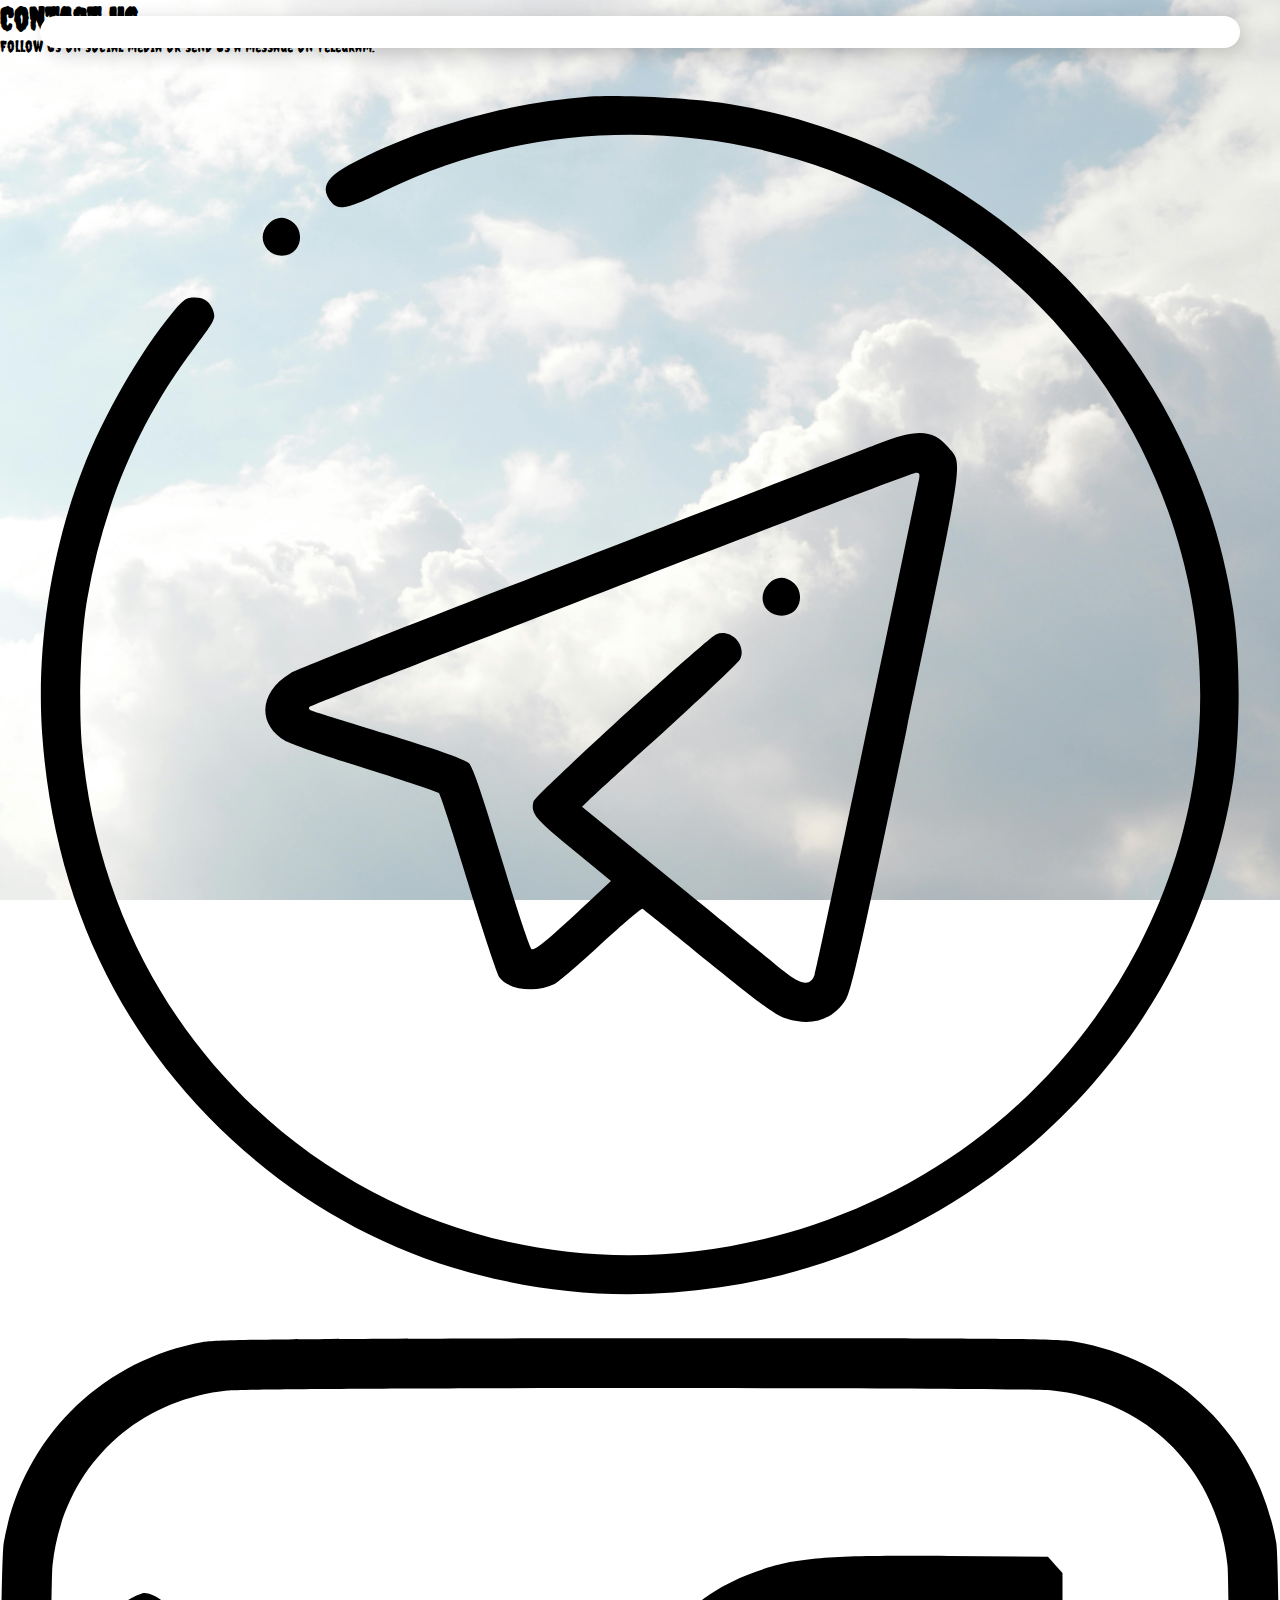
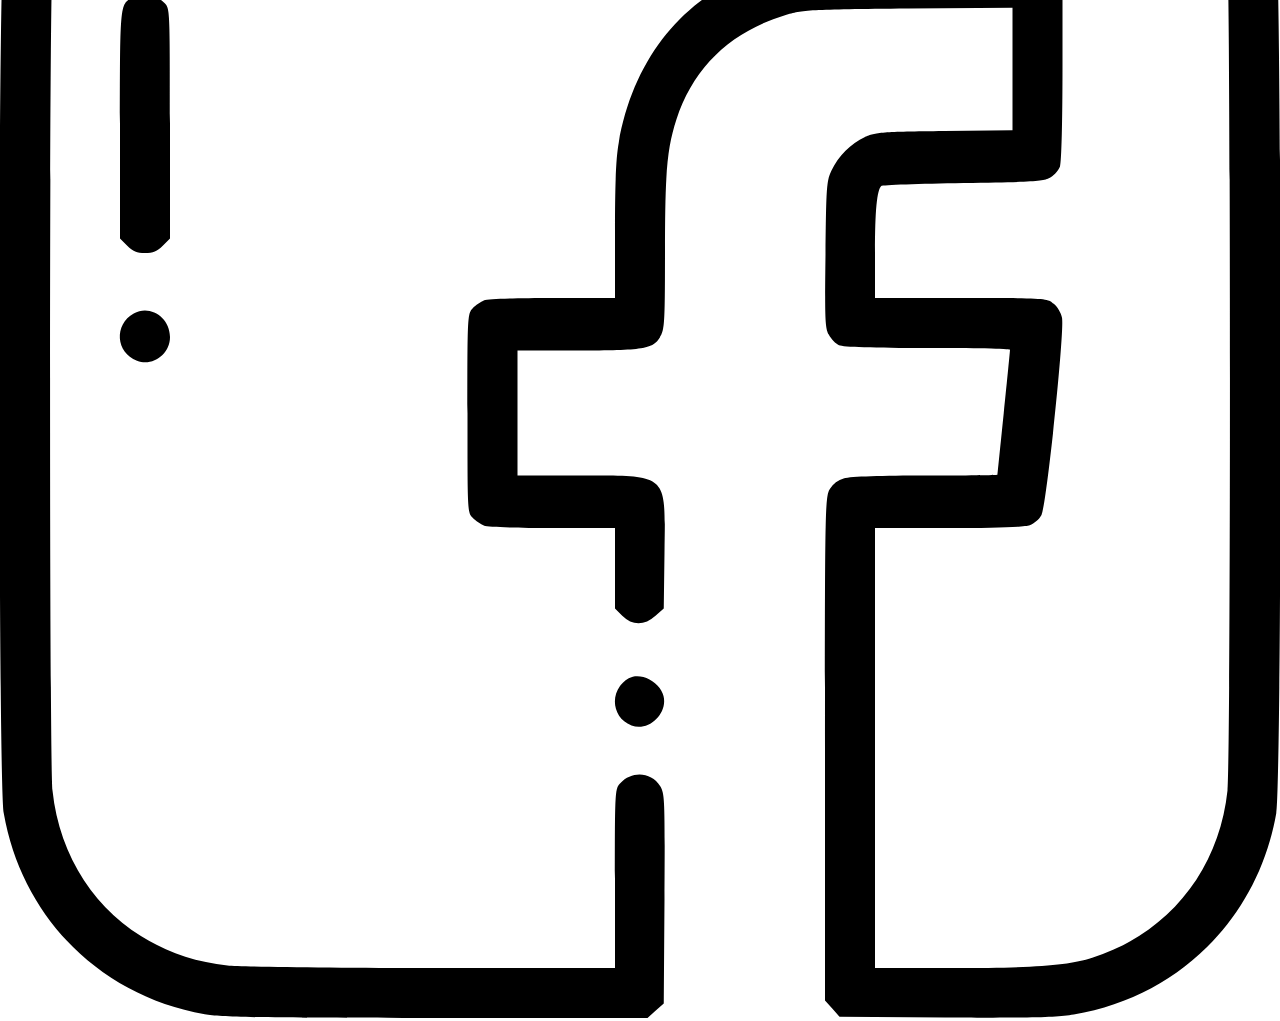
==== contacts.html @ 4fce7c7a "Add files via upload" ====
<!DOCTYPE html>
<html lang="en kh">
  <head>
    <meta charset="UTF-8" />
    <meta name="viewport" content="width=device-width, initial-scale=1.0" />
    <title>SCORPIO STORE</title>
    <link rel="preconnect" href="https://fonts.googleapis.com" />
    <link rel="preconnect" href="https://fonts.gstatic.com" crossorigin />
    <link
      href="https://fonts.googleapis.com/css2?family=Creepster&family=Poetsen+One&family=Poppins:ital,wght@0,100;0,200;0,300;0,400;0,500;0,600;0,700;0,800;0,900;1,100;1,200;1,300;1,400;1,500;1,600;1,700;1,800;1,900&display=swap"
      rel="stylesheet"
      <link
      href="https://fonts.googleapis.com/css2?family=Poppins:ital,wght@0,100;0,200;0,300;0,400;0,500;0,600;0,700;0,800;0,900;1,100;1,200;1,300;1,400;1,500;1,600;1,700;1,800;1,900&display=swap"
      rel="stylesheet"
    />
    <link
      href="https://fonts.googleapis.com/css2?family=Poetsen+One&family=Poppins:ital,wght@0,100;0,200;0,300;0,400;0,500;0,600;0,700;0,800;0,900;1,100;1,200;1,300;1,400;1,500;1,600;1,700;1,800;1,900&display=swap"
      rel="stylesheet"
    />
    <link rel="stylesheet" href="styles.css" />
  </head>
  <body>
    <header>
      <nav></nav>
    </header>
    <main>
      <section class="contact">
        <h1>Contact Us</h1>
        <p>Follow us on social media or send us a message on Telegram.</p>
        <div class="link">
          <a
            href="https://t.me/SorryForallofthat"
            target="_blank"
            class="telegram"
          >
            <img src="/Img/telegram.svg" alt="Telegram" />
          </a>
          <a
            href="https://www.facebook.com/your_facebook_page"
            target="_blank"
            class="facebook"
          >
            <img src="/Img/facebook.svg" alt="Facebook" />
          </a>
        </div>
      </section>
    </main>
    <footer>
      <!-- Your footer content here -->
    </footer>
  </body>
</html>
---- styles.css ----
* {
  margin: 0;
  padding: 0;
  box-sizing: border-box;
  font-family: "Creepster", sans-serif;
}

body {
  min-width: 100vw;
  background-image: url("./Img/Background.jpg");
  background-size: cover;
  background-position: center;
  background-repeat: no-repeat;
  background-attachment: fixed;
  color: black;
  margin: 0;
  padding: 0;
}
html,
body {
  scroll-behavior: smooth;
}

:root {
  --primary-color: #000000;
  --primary-color-dark: #000000;
  --text-dark: #333333;
  --text-light: #767268;
  --extra-light: #f3f4f6;
  --white: #fff;
  --max-width: 1200px;
}

img {
  width: 100%;
}

nav {
  max-width: var(--max-width);
  position: fixed;
  z-index: 1;
  left: 50%;
  transform: translateX(-50%);
  padding: 1rem 2rem;
  display: flex;
  justify-content: space-between;
  align-items: center;
  background: var(--white);
  width: 95%;
  top: 1rem;
  box-shadow: 5px 5px 20px rgba(0, 0, 0, 0.2);
  border-radius: 1rem;
}

nav .logo {
  font-family: "Creepster", sans-serif;
  font-size: 35px;
  color: var(--text-dark); /* Changed from black to --text-dark */
  text-decoration: none;
  font-weight: 700;
}

nav .nav-links {
  list-style: none;
  display: flex;
  align-items: center;
  gap: 2rem;
}

nav .nav-links a {
  font-weight: 600;
  color: var(--text-light);
  transition: 0.3s;
}

nav .nav-links a:hover {
  color: var(--primary-color);
}

a {
  text-decoration: none;
}
img {
  width: 100%;
}
nav {
  max-width: var(--max-width);
  position: fixed;
  z-index: 1;
  left: 50%;
  transform: translateX(-50%);
  padding: 1rem 2rem;
  display: flex;
  justify-content: space-between;
  align-items: center;
  background: var(--white);
  width: 95%;
  top: 1rem;
  box-shadow: 5px 5px 20px rgba(0, 0, 0, 0.2);
  border-radius: 1rem;
}
nav .nav-logo {
  font-size: 1.5rem;
  font-weight: 800;
  color: var(--text-dark);
}
nav .nav-links {
  list-style: none;
  display: flex;
  align-items: center;
  gap: 2rem;
}
nav .nav-links .link {
  font-weight: 600;
  color: var(--text-light);
  transition: 0.3s;
}
nav .nav-links .link:hover {
  color: var(--primary-color);
}
.section-container {
  max-width: var(--max-width);
  margin: auto;
  padding: 5rem 1rem;
}
#section-header {
  font-size: 2rem;
  font-weight: 600;
  color: var(--text-dark);
  text-align: center;
}
.header-container {
  padding-top: 7rem;
}
.header-image-container {
  position: relative;
  min-height: 500px;
  background-image: linear-gradient(
      to right,
      rgba(44, 56, 85, 0.9),
      rgba(100, 125, 187, 0.1)
    ),
    url(img/header.jpg);
  background-position: center;
  background-size: cover;
  background-repeat: no-repeat;
  border-radius: 2rem;
}
.header-image-container .header-content {
  max-width: 600px;
  padding: 5rem 2rem;
}
.header-image-container .header-content h1 {
  margin-bottom: 1rem;
  font-size: 3rem;
  line-height: 4rem;
  font-weight: 600;
  color: var(--white);
}
.header-image-container .header-content p {
  color: var(--extra-light);
}
.popular-grid {
  margin-top: 4rem;
  display: grid;
  grid-template-columns: repeat(3, 1fr);
  gap: 2rem;
}
.popular-grid .popular-card {
  overflow: hidden;
  border-radius: 1rem;
  box-shadow: 5px 5px 20px rgba(0, 0, 0, 0.2);
  border: 1px solid rgba(0, 0, 0, 0.1);
  transition: 0.5s;
}
.popular-grid .popular-card:hover {
  box-shadow: none;
}
.popular-grid .popular-card .popular-content {
  padding: 1rem;
}
.popular-grid .popular-card .popular-content .popular-card-header {
  display: flex;
  align-items: center;
  justify-content: space-between;
  gap: 1rem;
  margin-bottom: 0.5rem;
}
.popular-grid .popular-card .popular-content .popular-card-header h4 {
  font-size: 1.2rem;
  font-weight: 600;
  color: var(--text-dark);
}
.client {
  background: var(--extra-light);
}
.client .client-grid {
  margin-top: 4rem;
  display: grid;
  grid-template-columns: repeat(4, 1fr);
  gap: 2rem;
}
.client .client-grid .client-card {
  padding: 2rem;
  background: var(--white);
  border-radius: 1rem;
  box-shadow: 5px 5px 20px rgba(0, 0, 0, 0.2);
  border: 1px solid rgba(0, 0, 0, 0.1);

  transition: 0.5s;
}
.client .client-grid .client-card:hover {
  box-shadow: none;
}
.client .client-grid .client-card img {
  max-width: 80px;
  margin: 0 auto;
  margin-bottom: 1rem;
  border-radius: 50%;
}
.client .client-grid .client-card p {
  color: var(--text-dark);
}
.reward-container {
  padding: 2rem;
  text-align: center;
  border-radius: 2rem;
  box-shadow: 5px 5px 30px rgba(0, 0, 0, 0.2);
}
.reward-container p {
  margin-bottom: 1rem;
  font-weight: 600;
  color: var(--text-light);
}
.reward-container h4 {
  max-width: 500px;
  margin: auto;
  margin-bottom: 1rem;
  font-size: 1.5rem;
  font-weight: 600;
  color: var(--text-dark);
}
.reward-container .reward-btn {
  padding: 1rem 3rem;
  outline: none;
  border: none;
  font-size: 1rem;
  color: var(--white);
  background: var(--primary-color);
  border-radius: 1rem;
  cursor: pointer;
  transition: 0.5s;
}
.reward-container .reward-btn:hover {
  background: var(--primary-color-dark);
}
.footer {
  background-color: #c6e8fb;
  color: #000000;
  text-align: center;
  padding: 20px 0;
  margin-top: 50px;
}

.footer-container {
  display: grid;
  gap: 5rem;
  max-width: var(--max-width);
  padding: 2rem;
  justify-items: center;
}

@media (width<900px) {
  .header-image-container .booking-container form {
    grid-template-columns: repeat(2, 1fr);
  }
  .popular-grid {
    grid-template-columns: repeat(2, 1fr);
  }
  .client .client-grid {
    grid-template-columns: repeat(2, 1fr);
  }
}
@media (width<600px) {
  nav .nav-links {
    display: none;
  }
  .header-container {
    padding-bottom: 25rem;
  }
  .header-image-container .booking-container {
    flex-direction: column;
    bottom: -25rem;
  }
  .header-image-container .booking-container form {
    grid-template-columns: repeat(1, 1fr);
  }
  .popular-grid {
    grid-template-columns: repeat(1, 1fr);
  }
  .client .client-grid {
    grid-template-columns: repeat(1, 1fr);
  }
  .footer-container {
    grid-template-columns: repeat(1, 1fr);
  }
}

.reveal {
  position: relative;
  transform: translateY(100px);
  opacity: 0;
  transition: 2s ease;
  transition-property: transform, opacity;
}
.reveal.active {
  transform: translateY(0px);
  opacity: 1;
}
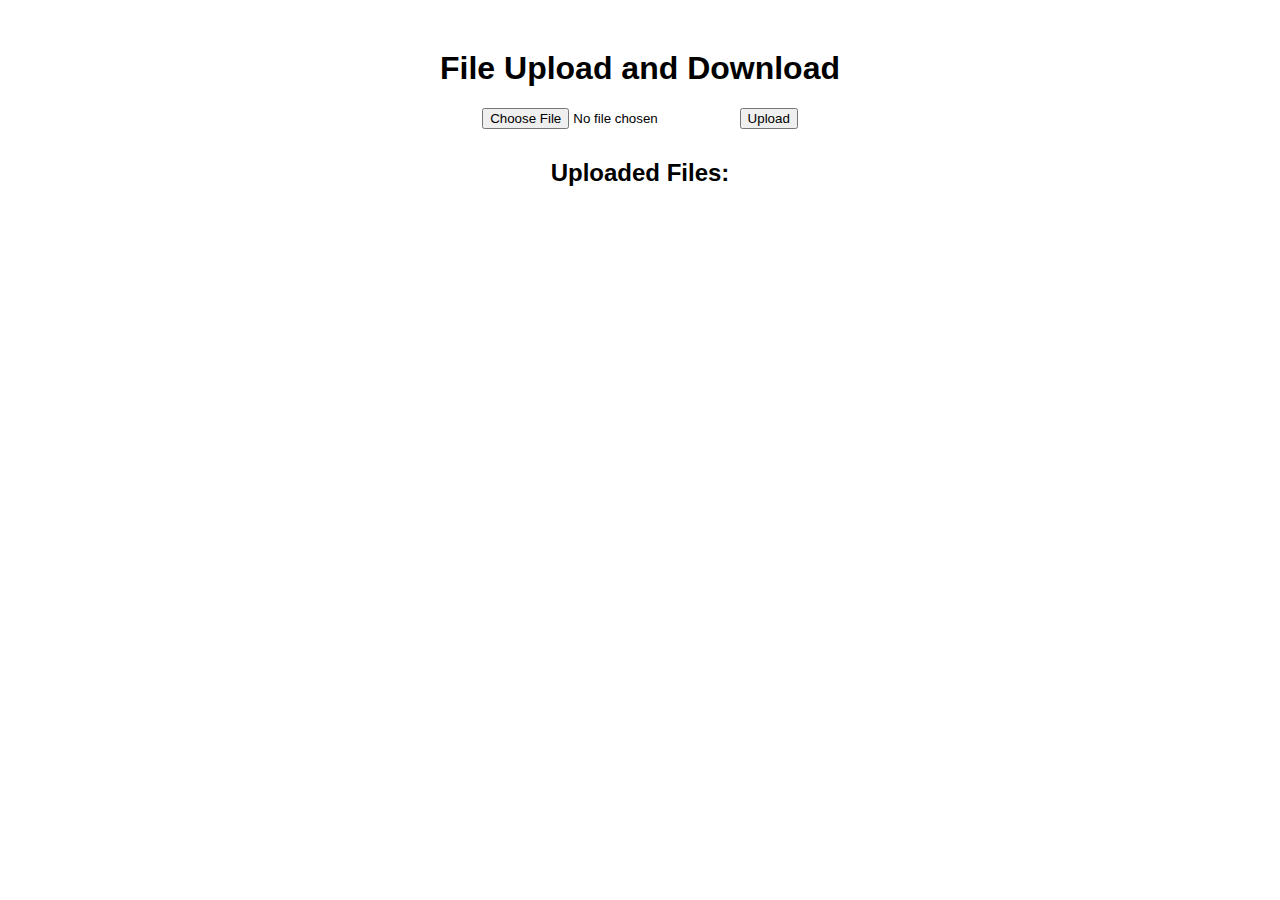
==== commit 2ab63938: "Update contacts.html" ====
--- a/contacts.html
+++ b/contacts.html
@@ -1,52 +1,70 @@
 <!DOCTYPE html>
-<html lang="en kh">
-  <head>
-    <meta charset="UTF-8" />
-    <meta name="viewport" content="width=device-width, initial-scale=1.0" />
-    <title>SCORPIO STORE</title>
-    <link rel="preconnect" href="https://fonts.googleapis.com" />
-    <link rel="preconnect" href="https://fonts.gstatic.com" crossorigin />
-    <link
-      href="https://fonts.googleapis.com/css2?family=Creepster&family=Poetsen+One&family=Poppins:ital,wght@0,100;0,200;0,300;0,400;0,500;0,600;0,700;0,800;0,900;1,100;1,200;1,300;1,400;1,500;1,600;1,700;1,800;1,900&display=swap"
-      rel="stylesheet"
-      <link
-      href="https://fonts.googleapis.com/css2?family=Poppins:ital,wght@0,100;0,200;0,300;0,400;0,500;0,600;0,700;0,800;0,900;1,100;1,200;1,300;1,400;1,500;1,600;1,700;1,800;1,900&display=swap"
-      rel="stylesheet"
-    />
-    <link
-      href="https://fonts.googleapis.com/css2?family=Poetsen+One&family=Poppins:ital,wght@0,100;0,200;0,300;0,400;0,500;0,600;0,700;0,800;0,900;1,100;1,200;1,300;1,400;1,500;1,600;1,700;1,800;1,900&display=swap"
-      rel="stylesheet"
-    />
-    <link rel="stylesheet" href="styles.css" />
-  </head>
-  <body>
-    <header>
-      <nav></nav>
-    </header>
-    <main>
-      <section class="contact">
-        <h1>Contact Us</h1>
-        <p>Follow us on social media or send us a message on Telegram.</p>
-        <div class="link">
-          <a
-            href="https://t.me/SorryForallofthat"
-            target="_blank"
-            class="telegram"
-          >
-            <img src="/Img/telegram.svg" alt="Telegram" />
-          </a>
-          <a
-            href="https://www.facebook.com/your_facebook_page"
-            target="_blank"
-            class="facebook"
-          >
-            <img src="/Img/facebook.svg" alt="Facebook" />
-          </a>
-        </div>
-      </section>
-    </main>
-    <footer>
-      <!-- Your footer content here -->
-    </footer>
-  </body>
+<html lang="en">
+<head>
+    <meta charset="UTF-8">
+    <meta name="viewport" content="width=device-width, initial-scale=1.0">
+    <title>File Upload and Download</title>
+    <style>
+        body {
+            font-family: Arial, sans-serif;
+            margin: 50px;
+            text-align: center;
+        }
+        .upload-section {
+            margin-bottom: 30px;
+        }
+        .file-list {
+            margin-top: 20px;
+        }
+    </style>
+</head>
+<body>
+
+    <h1>File Upload and Download</h1>
+
+    <!-- File Upload Section -->
+    <div class="upload-section">
+        <input type="file" id="fileInput">
+        <button onclick="uploadFile()">Upload</button>
+    </div>
+
+    <!-- List of Uploaded Files -->
+    <div class="file-list" id="fileList">
+        <h2>Uploaded Files:</h2>
+        <ul id="uploadedFiles"></ul>
+    </div>
+
+    <script>
+        let uploadedFiles = [];
+
+        function uploadFile() {
+            const fileInput = document.getElementById('fileInput');
+            const fileList = document.getElementById('uploadedFiles');
+
+            if (fileInput.files.length > 0) {
+                const file = fileInput.files[0];
+                uploadedFiles.push(file);
+
+                const listItem = document.createElement('li');
+                listItem.innerHTML = `${file.name} <button onclick="downloadFile(${uploadedFiles.length - 1})">Download</button>`;
+                fileList.appendChild(listItem);
+
+                fileInput.value = ''; // Clear input after upload
+            }
+        }
+
+        function downloadFile(index) {
+            const file = uploadedFiles[index];
+            const url = URL.createObjectURL(file);
+
+            const a = document.createElement('a');
+            a.href = url;
+            a.download = file.name;
+            document.body.appendChild(a);
+            a.click();
+            document.body.removeChild(a);
+        }
+    </script>
+
+</body>
 </html>
